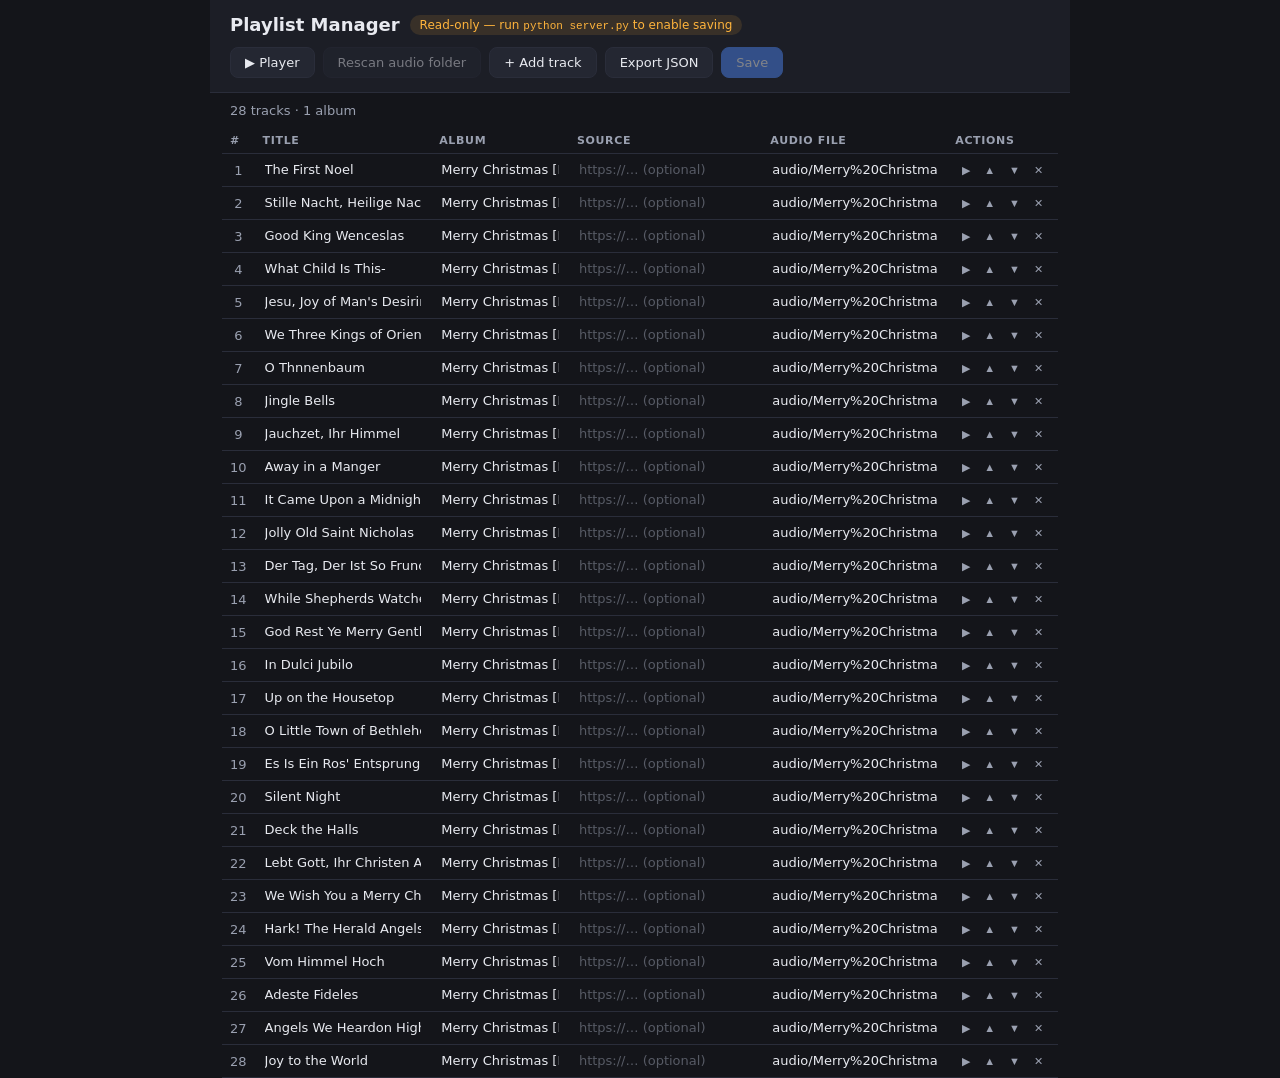
==== manage.html @ 62bfe0bd "Initial commit: web audio player with JSON-driven playlist - Player (index.html/app.js): playlist pl" ====
<!DOCTYPE html>
<html lang="en">
<head>
  <meta charset="UTF-8" />
  <meta name="viewport" content="width=device-width, initial-scale=1.0" />
  <title>Playlist Manager</title>
  <link rel="stylesheet" href="style.css" />
  <link rel="stylesheet" href="manage.css" />
</head>
<body>
  <div class="app">
    <header class="mgr-bar">
      <div class="mgr-title">
        <h1>Playlist Manager</h1>
        <span class="badge" id="dirtyBadge" hidden>Unsaved changes</span>
        <span class="badge ro" id="roBadge" hidden>Read-only &mdash; run <code>python server.py</code> to enable saving</span>
      </div>
      <div class="mgr-actions">
        <a class="btn" href="index.html">&#9654; Player</a>
        <button id="scanBtn" class="btn">Rescan audio folder</button>
        <button id="addBtn" class="btn">+ Add track</button>
        <button id="exportBtn" class="btn">Export JSON</button>
        <button id="saveBtn" class="btn primary" disabled>Save</button>
      </div>
    </header>

    <div class="stats" id="stats"></div>

    <table class="tracks">
      <thead>
        <tr>
          <th class="c-num">#</th>
          <th class="c-title">Title</th>
          <th class="c-album">Album</th>
          <th class="c-source">Source</th>
          <th class="c-file">Audio file</th>
          <th class="c-actions">Actions</th>
        </tr>
      </thead>
      <tbody id="tbody"></tbody>
    </table>

    <div class="empty" id="empty" hidden>No tracks yet &mdash; rescan the audio folder or add one.</div>
    <div class="error" id="error" hidden></div>
    <audio id="preview" preload="auto"></audio>
  </div>

  <script src="manage.js"></script>
</body>
</html>
---- style.css ----
:root {
  --bg: #14151a;
  --panel: #1c1e26;
  --panel-hover: #242732;
  --text: #e8eaf0;
  --text-dim: #9aa0b0;
  --accent: #4f8cff;
  --accent-soft: rgba(79, 140, 255, 0.18);
  --border: #2a2d3a;
}

* { box-sizing: border-box; }

html, body {
  margin: 0;
  height: 100%;
  background: var(--bg);
  color: var(--text);
  font-family: "Segoe UI", system-ui, -apple-system, sans-serif;
}

.app {
  display: flex;
  flex-direction: column;
  height: 100vh;
  max-width: 860px;
  margin: 0 auto;
}

/* ---------- Player bar ---------- */
.player-bar {
  background: var(--panel);
  border-bottom: 1px solid var(--border);
  padding: 14px 20px;
}

.now-playing {
  display: flex;
  align-items: center;
  gap: 12px;
  margin-bottom: 12px;
}

.np-art {
  width: 48px;
  height: 48px;
  flex: 0 0 48px;
  display: flex;
  align-items: center;
  justify-content: center;
  border-radius: 10px;
  background: var(--accent-soft);
  color: var(--accent);
  font-size: 26px;
}

.np-info { min-width: 0; }

.np-title {
  font-weight: 600;
  white-space: nowrap;
  overflow: hidden;
  text-overflow: ellipsis;
}

.np-album {
  color: var(--text-dim);
  font-size: 13px;
  white-space: nowrap;
  overflow: hidden;
  text-overflow: ellipsis;
}

.manage-link {
  margin-left: auto;
  color: var(--text-dim);
  text-decoration: none;
  font-size: 13px;
  padding: 4px 10px;
  border: 1px solid var(--border);
  border-radius: 999px;
}

.manage-link:hover { color: var(--text); border-color: var(--accent); }

.np-source {
  color: var(--text-dim);
  text-decoration: none;
  font-size: 13px;
  padding: 4px 10px;
  border: 1px solid var(--border);
  border-radius: 999px;
}

.np-source:hover { color: var(--text); border-color: var(--accent); }

.controls {
  display: flex;
  align-items: center;
  gap: 16px;
  flex-wrap: wrap;
}

.transport { display: flex; align-items: center; gap: 8px; }

button {
  background: none;
  border: none;
  color: var(--text-dim);
  cursor: pointer;
  padding: 6px;
  border-radius: 50%;
  line-height: 0;
}

button:hover { color: var(--text); background: var(--panel-hover); }

button.play {
  color: #fff;
  background: var(--accent);
  width: 44px;
  height: 44px;
  display: flex;
  align-items: center;
  justify-content: center;
}

button.play:hover { background: #6aa0ff; color: #fff; }

.timeline {
  flex: 1;
  display: flex;
  align-items: center;
  gap: 10px;
  min-width: 220px;
}

.time {
  font-size: 12px;
  color: var(--text-dim);
  font-variant-numeric: tabular-nums;
  width: 38px;
  text-align: center;
}

.volume { display: flex; align-items: center; gap: 6px; }

#muteBtn { line-height: 0; font-size: 16px; }

/* ---------- Range inputs ---------- */
input[type="range"] {
  -webkit-appearance: none;
  appearance: none;
  height: 4px;
  border-radius: 2px;
  background: var(--border);
  outline: none;
  cursor: pointer;
}

input[type="range"]::-webkit-slider-thumb {
  -webkit-appearance: none;
  appearance: none;
  width: 12px;
  height: 12px;
  border-radius: 50%;
  background: var(--accent);
}

input[type="range"]::-moz-range-thumb {
  width: 12px;
  height: 12px;
  border: none;
  border-radius: 50%;
  background: var(--accent);
}

#seek { flex: 1; }
#volume { width: 90px; }

/* ---------- Playlist ---------- */
.playlist {
  flex: 1;
  overflow-y: auto;
  padding: 8px 12px 24px;
}

.track {
  display: flex;
  align-items: center;
  gap: 12px;
  padding: 10px 12px;
  border-radius: 8px;
  cursor: pointer;
  border: 1px solid transparent;
}

.track:hover { background: var(--panel-hover); }

.track.active {
  background: var(--accent-soft);
  border-color: rgba(79, 140, 255, 0.35);
}

.track-num {
  width: 24px;
  flex: 0 0 24px;
  text-align: center;
  color: var(--text-dim);
  font-size: 13px;
  font-variant-numeric: tabular-nums;
}

.track.active .track-num { color: var(--accent); }

.track-body { min-width: 0; flex: 1; }

.track-title {
  font-size: 14px;
  font-weight: 500;
  white-space: nowrap;
  overflow: hidden;
  text-overflow: ellipsis;
}

.track-album {
  font-size: 12px;
  color: var(--text-dim);
  white-space: nowrap;
  overflow: hidden;
  text-overflow: ellipsis;
}

.track-src {
  flex: 0 0 auto;
  color: var(--text-dim);
  text-decoration: none;
  font-size: 15px;
  padding: 4px;
  border-radius: 4px;
}

.track-src:hover { color: var(--accent); }
.track-src[hidden] { display: none; }

.empty {
  text-align: center;
  color: var(--text-dim);
  padding: 40px 0;
}

/* ---------- Error ---------- */
.error {
  margin: 0 12px 24px;
  padding: 12px 16px;
  border-radius: 8px;
  background: rgba(255, 80, 80, 0.12);
  border: 1px solid rgba(255, 80, 80, 0.4);
  color: #ff9c9c;
  font-size: 14px;
}
---- manage.css ----
/* Playlist manager page — reuses variables from style.css */

.mgr-bar {
  display: flex;
  align-items: center;
  justify-content: space-between;
  gap: 12px;
  flex-wrap: wrap;
  padding: 14px 20px;
  background: var(--panel);
  border-bottom: 1px solid var(--border);
}

.mgr-title {
  display: flex;
  align-items: center;
  gap: 10px;
  min-width: 0;
}

.mgr-title h1 {
  margin: 0;
  font-size: 18px;
}

.badge {
  font-size: 12px;
  padding: 3px 10px;
  border-radius: 999px;
  background: var(--accent-soft);
  color: var(--accent);
  white-space: nowrap;
}

.badge.ro {
  background: rgba(255, 180, 60, 0.12);
  color: #ffb43c;
}

.badge code {
  font-family: ui-monospace, Consolas, monospace;
  font-size: 11px;
}

.mgr-actions {
  display: flex;
  gap: 8px;
  flex-wrap: wrap;
}

.btn {
  background: var(--panel-hover);
  border: 1px solid var(--border);
  color: var(--text);
  font-size: 13px;
  font-family: inherit;
  padding: 7px 14px;
  border-radius: 8px;
  cursor: pointer;
  text-decoration: none;
  display: inline-flex;
  align-items: center;
}

.btn:hover { border-color: var(--accent); }
.btn:disabled { opacity: 0.45; cursor: default; }
.btn:disabled:hover { border-color: var(--border); }

.btn.primary {
  background: var(--accent);
  border-color: var(--accent);
  color: #fff;
}

.btn.primary:hover { background: #6aa0ff; }

.stats {
  padding: 10px 20px 0;
  color: var(--text-dim);
  font-size: 13px;
}

/* ---------- Table ---------- */

table.tracks {
  width: calc(100% - 24px);
  border-collapse: collapse;
  margin: 10px 12px;
}

.tracks th {
  text-align: left;
  font-size: 11px;
  text-transform: uppercase;
  letter-spacing: 0.06em;
  color: var(--text-dim);
  padding: 6px 8px;
  border-bottom: 1px solid var(--border);
}

.tracks td {
  padding: 4px 8px;
  border-bottom: 1px solid var(--border);
  font-size: 13px;
  vertical-align: middle;
}

.tracks tr.previewing {
  background: var(--accent-soft);
}

.c-num {
  width: 36px;
  color: var(--text-dim);
  text-align: center;
  font-variant-numeric: tabular-nums;
}

.c-title { width: 22%; }
.c-album { width: 17%; }
.c-source { width: 24%; }
.c-file { width: 23%; }
.c-actions { width: 108px; white-space: nowrap; }

.tracks input {
  width: 100%;
  background: transparent;
  border: none;
  border-bottom: 1px solid transparent;
  border-radius: 0;
  color: var(--text);
  font-size: 13px;
  font-family: inherit;
  padding: 4px 2px;
}

.tracks input:focus {
  outline: none;
  border-bottom-color: var(--accent);
  background: rgba(255, 255, 255, 0.03);
}

.tracks input::placeholder {
  color: var(--text-dim);
  opacity: 0.5;
}

.c-actions button {
  padding: 3px 7px;
  border-radius: 6px;
  font-size: 11px;
  line-height: 1;
}

.c-actions button.danger:hover {
  color: #ff6b6b;
  background: rgba(255, 80, 80, 0.12);
}
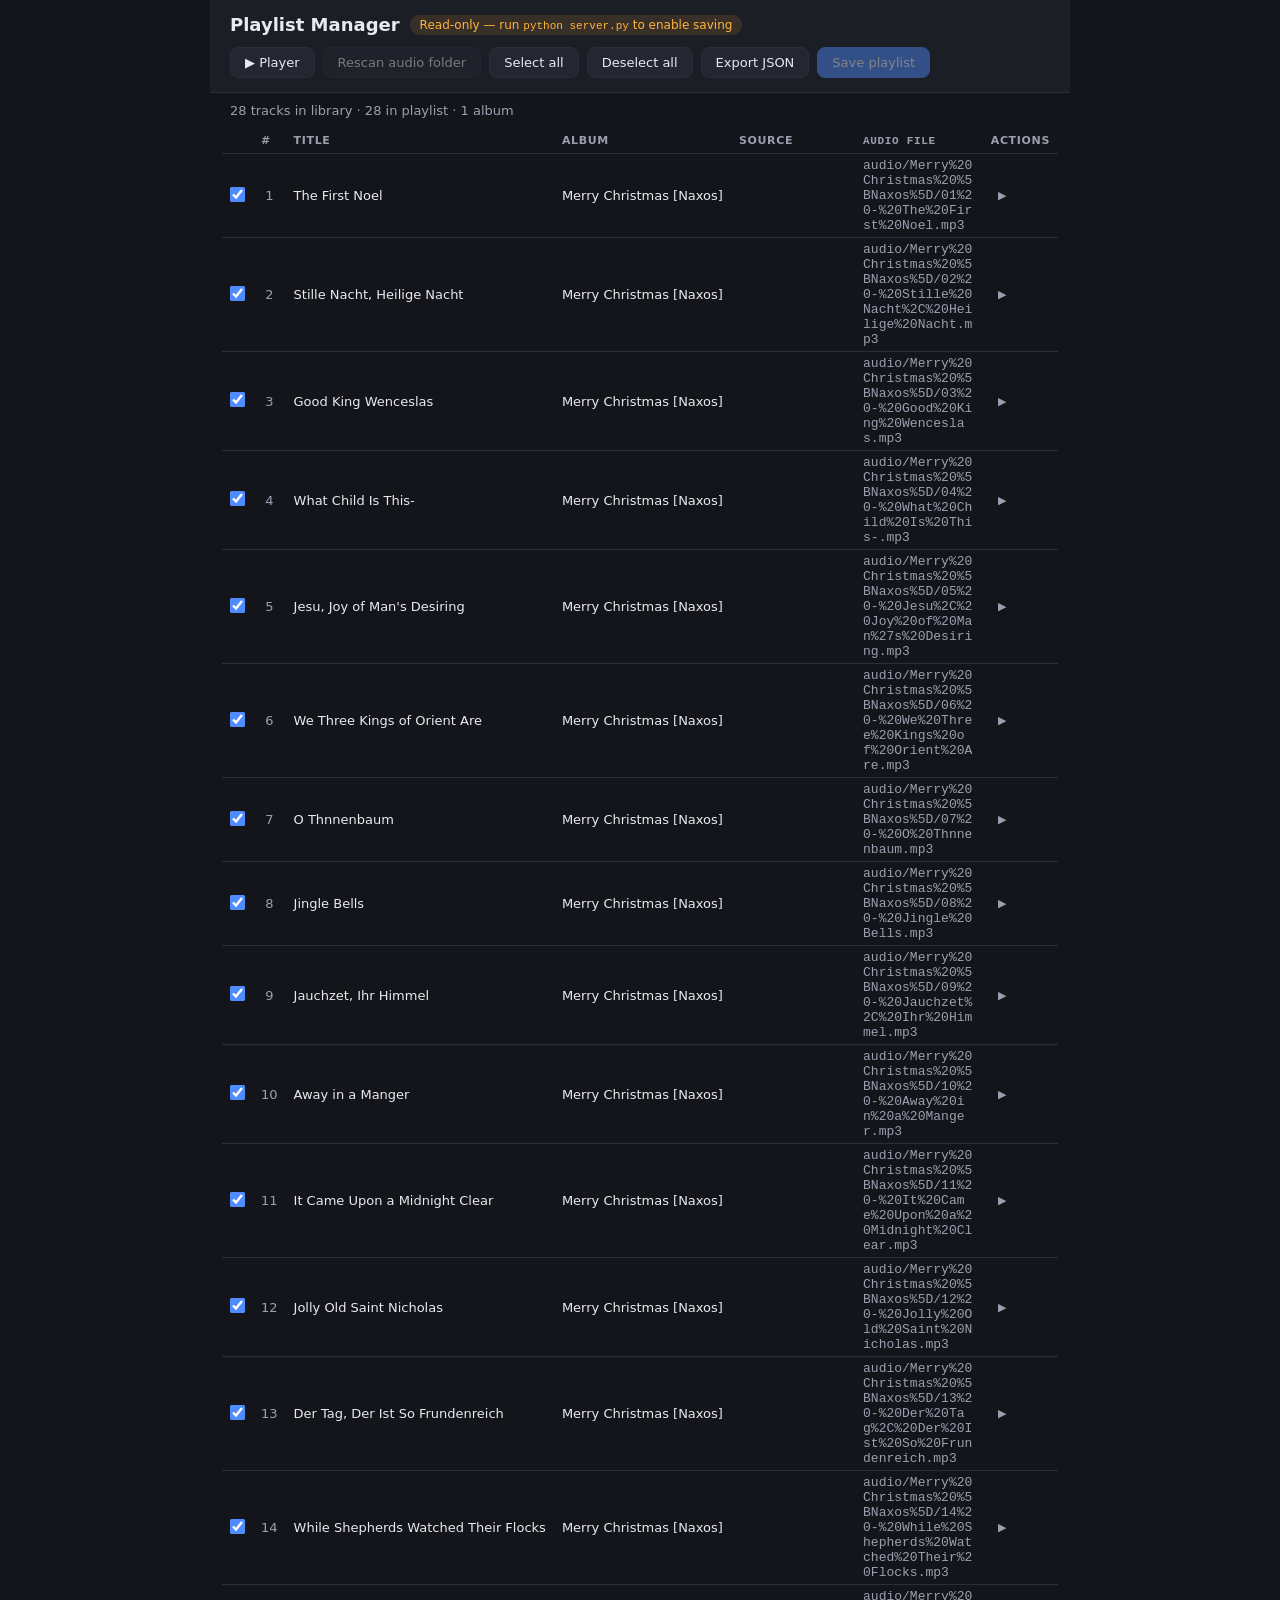
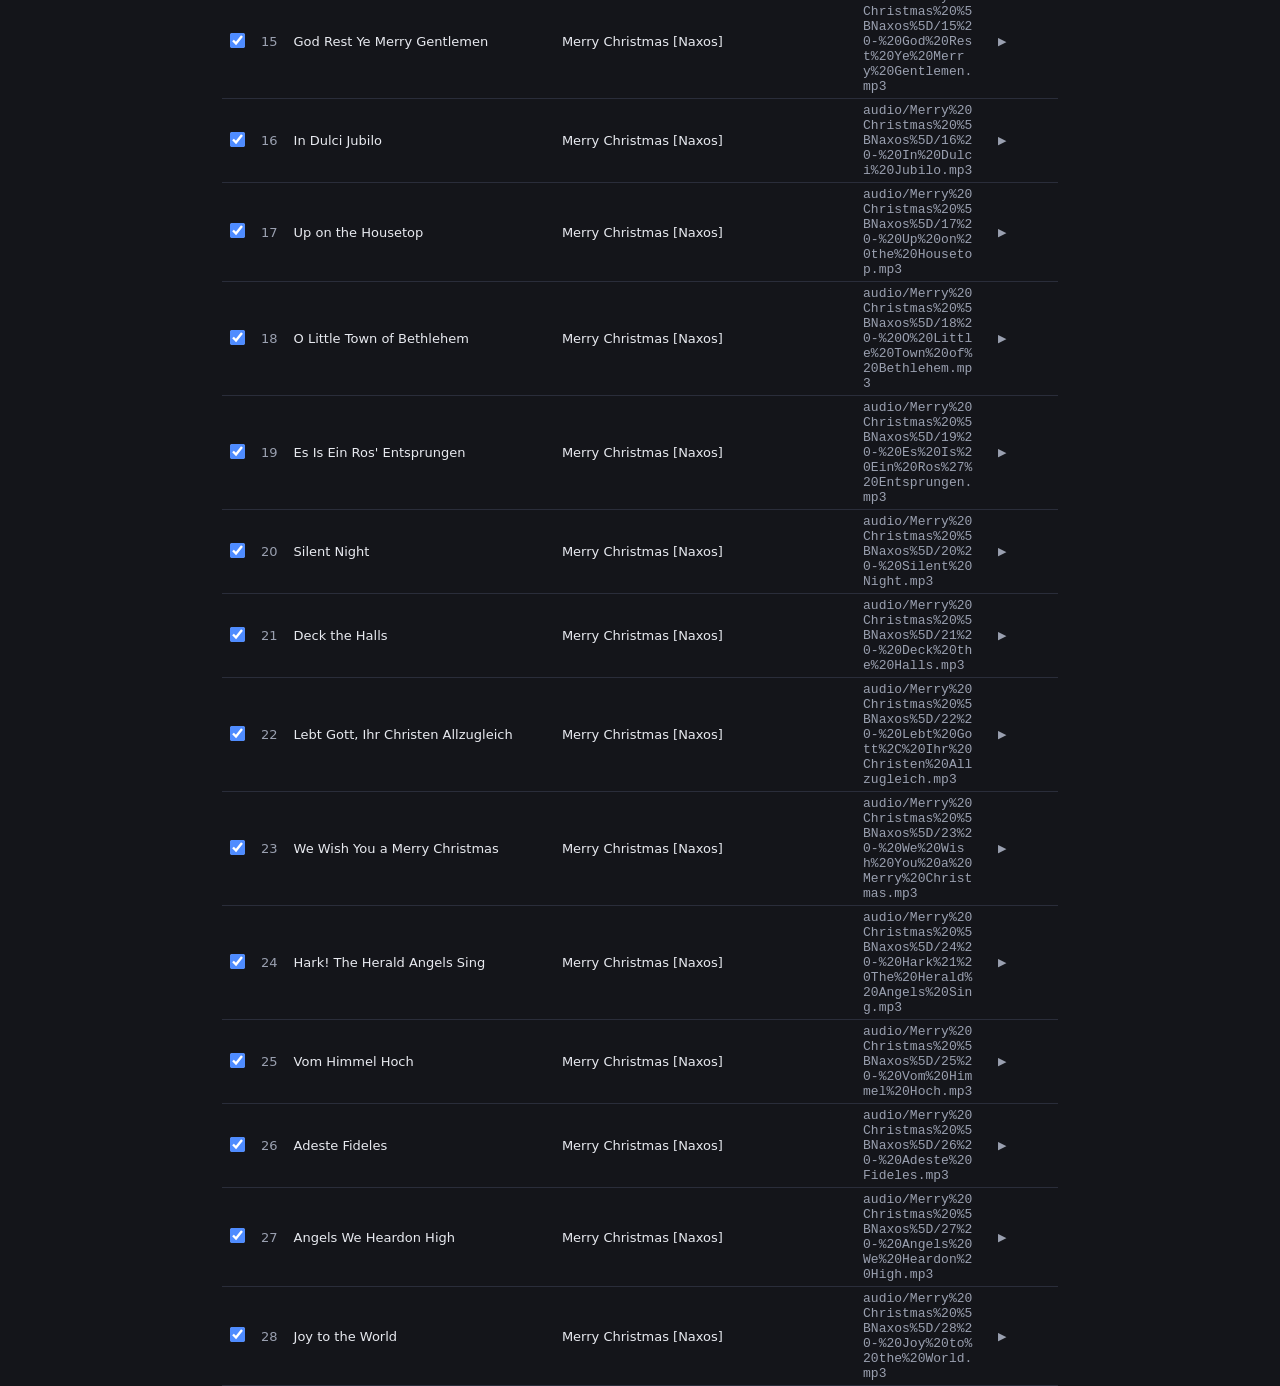
==== commit 2483d882: "webPod tab title, library-driven manager, shuffle/repeat - Player tab title is now "webPod", and "we" ====
--- a/manage.html
+++ b/manage.html
@@ -18,9 +18,10 @@
       <div class="mgr-actions">
         <a class="btn" href="index.html">&#9654; Player</a>
         <button id="scanBtn" class="btn">Rescan audio folder</button>
-        <button id="addBtn" class="btn">+ Add track</button>
+        <button id="selectAllBtn" class="btn">Select all</button>
+        <button id="deselectAllBtn" class="btn">Deselect all</button>
         <button id="exportBtn" class="btn">Export JSON</button>
-        <button id="saveBtn" class="btn primary" disabled>Save</button>
+        <button id="saveBtn" class="btn primary" disabled>Save playlist</button>
       </div>
     </header>
 
@@ -29,6 +30,7 @@
     <table class="tracks">
       <thead>
         <tr>
+          <th class="c-check" title="Included in playlist"></th>
           <th class="c-num">#</th>
           <th class="c-title">Title</th>
           <th class="c-album">Album</th>
@@ -40,7 +42,7 @@
       <tbody id="tbody"></tbody>
     </table>
 
-    <div class="empty" id="empty" hidden>No tracks yet &mdash; rescan the audio folder or add one.</div>
+    <div class="empty" id="empty" hidden>No tracks in the library &mdash; rescan the audio folder.</div>
     <div class="error" id="error" hidden></div>
     <audio id="preview" preload="auto"></audio>
   </div>
--- a/style.css
+++ b/style.css
@@ -1,4 +1,5 @@
 :root {
+  /* "midnight" — default theme */
   --bg: #14151a;
   --panel: #1c1e26;
   --panel-hover: #242732;
@@ -6,7 +7,54 @@
   --text-dim: #9aa0b0;
   --accent: #4f8cff;
   --accent-soft: rgba(79, 140, 255, 0.18);
+  --accent-hover: #6aa0ff;
+  --accent-border: rgba(79, 140, 255, 0.35);
   --border: #2a2d3a;
+  --error-bg: rgba(255, 80, 80, 0.12);
+  --error-border: rgba(255, 80, 80, 0.4);
+  --error-text: #ff9c9c;
+}
+
+[data-theme="light"] {
+  --bg: #f2f3f7;
+  --panel: #ffffff;
+  --panel-hover: #e9ebf2;
+  --text: #1d2029;
+  --text-dim: #667085;
+  --accent: #2563eb;
+  --accent-soft: rgba(37, 99, 235, 0.1);
+  --accent-hover: #1d4fd8;
+  --accent-border: rgba(37, 99, 235, 0.3);
+  --border: #dfe2ea;
+  --error-bg: rgba(220, 38, 38, 0.08);
+  --error-border: rgba(220, 38, 38, 0.35);
+  --error-text: #c2303f;
+}
+
+[data-theme="forest"] {
+  --bg: #10150f;
+  --panel: #181f16;
+  --panel-hover: #212b1e;
+  --text: #e7ece3;
+  --text-dim: #94a28c;
+  --accent: #40c47c;
+  --accent-soft: rgba(64, 196, 124, 0.16);
+  --accent-hover: #63d696;
+  --accent-border: rgba(64, 196, 124, 0.35);
+  --border: #293226;
+}
+
+[data-theme="sunset"] {
+  --bg: #17131a;
+  --panel: #201a24;
+  --panel-hover: #2a2230;
+  --text: #f0eaef;
+  --text-dim: #a99bad;
+  --accent: #ef7a50;
+  --accent-soft: rgba(239, 122, 80, 0.16);
+  --accent-hover: #f59670;
+  --accent-border: rgba(239, 122, 80, 0.35);
+  --border: #322a38;
 }
 
 * { box-sizing: border-box; }
@@ -125,7 +173,13 @@
   justify-content: center;
 }
 
-button.play:hover { background: #6aa0ff; color: #fff; }
+button.play:hover { background: var(--accent-hover); color: #fff; }
+
+/* shuffle / repeat mode toggles */
+.mode-btn.on { color: var(--accent); }
+.mode-btn.on:hover { color: var(--accent-hover); }
+.mode-btn .rep-1 { display: none; }
+.mode-btn.one .rep-1 { display: inline; }
 
 .timeline {
   flex: 1;
@@ -199,7 +253,7 @@
 
 .track.active {
   background: var(--accent-soft);
-  border-color: rgba(79, 140, 255, 0.35);
+  border-color: var(--accent-border);
 }
 
 .track-num {
@@ -254,8 +308,58 @@
   margin: 0 12px 24px;
   padding: 12px 16px;
   border-radius: 8px;
-  background: rgba(255, 80, 80, 0.12);
-  border: 1px solid rgba(255, 80, 80, 0.4);
-  color: #ff9c9c;
+  background: var(--error-bg);
+  border: 1px solid var(--error-border);
+  color: var(--error-text);
   font-size: 14px;
 }
+
+/* ---------- Theme picker ---------- */
+.theme-picker {
+  position: relative;
+}
+
+.theme-menu[hidden] { display: none; }
+
+.theme-menu {
+  position: absolute;
+  top: calc(100% + 8px);
+  right: 0;
+  z-index: 10;
+  min-width: 150px;
+  display: flex;
+  flex-direction: column;
+  gap: 2px;
+  padding: 6px;
+  background: var(--panel);
+  border: 1px solid var(--border);
+  border-radius: 10px;
+  box-shadow: 0 8px 24px rgba(0, 0, 0, 0.25);
+}
+
+.theme-option {
+  display: flex;
+  align-items: center;
+  gap: 8px;
+  width: 100%;
+  padding: 6px 10px;
+  border-radius: 6px;
+  font-size: 13px;
+  text-align: left;
+}
+
+.theme-option.active { background: var(--accent-soft); }
+
+.theme-swatch {
+  width: 14px;
+  height: 14px;
+  flex: 0 0 14px;
+  border-radius: 50%;
+  border: 1px solid var(--border);
+}
+
+.theme-check {
+  margin-left: auto;
+  color: var(--accent);
+  font-size: 12px;
+}
--- a/manage.css
+++ b/manage.css
@@ -109,6 +109,19 @@
   background: var(--accent-soft);
 }
 
+.c-check {
+  width: 28px;
+  text-align: center;
+}
+
+.c-check input[type="checkbox"] {
+  width: 15px;
+  height: 15px;
+  margin: 0;
+  accent-color: var(--accent);
+  cursor: pointer;
+}
+
 .c-num {
   width: 36px;
   color: var(--text-dim);
@@ -116,33 +129,32 @@
   font-variant-numeric: tabular-nums;
 }
 
-.c-title { width: 22%; }
-.c-album { width: 17%; }
-.c-source { width: 24%; }
-.c-file { width: 23%; }
-.c-actions { width: 108px; white-space: nowrap; }
+.c-title { width: 18%; }
+.c-album { width: 16%; }
+.c-source { width: 22%; }
+.c-file { width: 28%; }
+.c-actions { width: 52px; white-space: nowrap; }
 
-.tracks input {
-  width: 100%;
-  background: transparent;
-  border: none;
-  border-bottom: 1px solid transparent;
-  border-radius: 0;
-  color: var(--text);
-  font-size: 13px;
-  font-family: inherit;
-  padding: 4px 2px;
+.c-title, .c-album, .c-source {
+  overflow: hidden;
+  text-overflow: ellipsis;
+  white-space: nowrap;
 }
 
-.tracks input:focus {
-  outline: none;
-  border-bottom-color: var(--accent);
-  background: rgba(255, 255, 255, 0.03);
+.c-source a {
+  color: var(--accent);
+  text-decoration: none;
+  word-break: break-all;
+  white-space: normal;
 }
 
-.tracks input::placeholder {
+.c-source a:hover { text-decoration: underline; }
+
+.c-file {
+  font-family: ui-monospace, Consolas, monospace;
+  font-size: 11px;
   color: var(--text-dim);
-  opacity: 0.5;
+  word-break: break-all;
 }
 
 .c-actions button {
@@ -151,8 +163,3 @@
   font-size: 11px;
   line-height: 1;
 }
-
-.c-actions button.danger:hover {
-  color: #ff6b6b;
-  background: rgba(255, 80, 80, 0.12);
-}
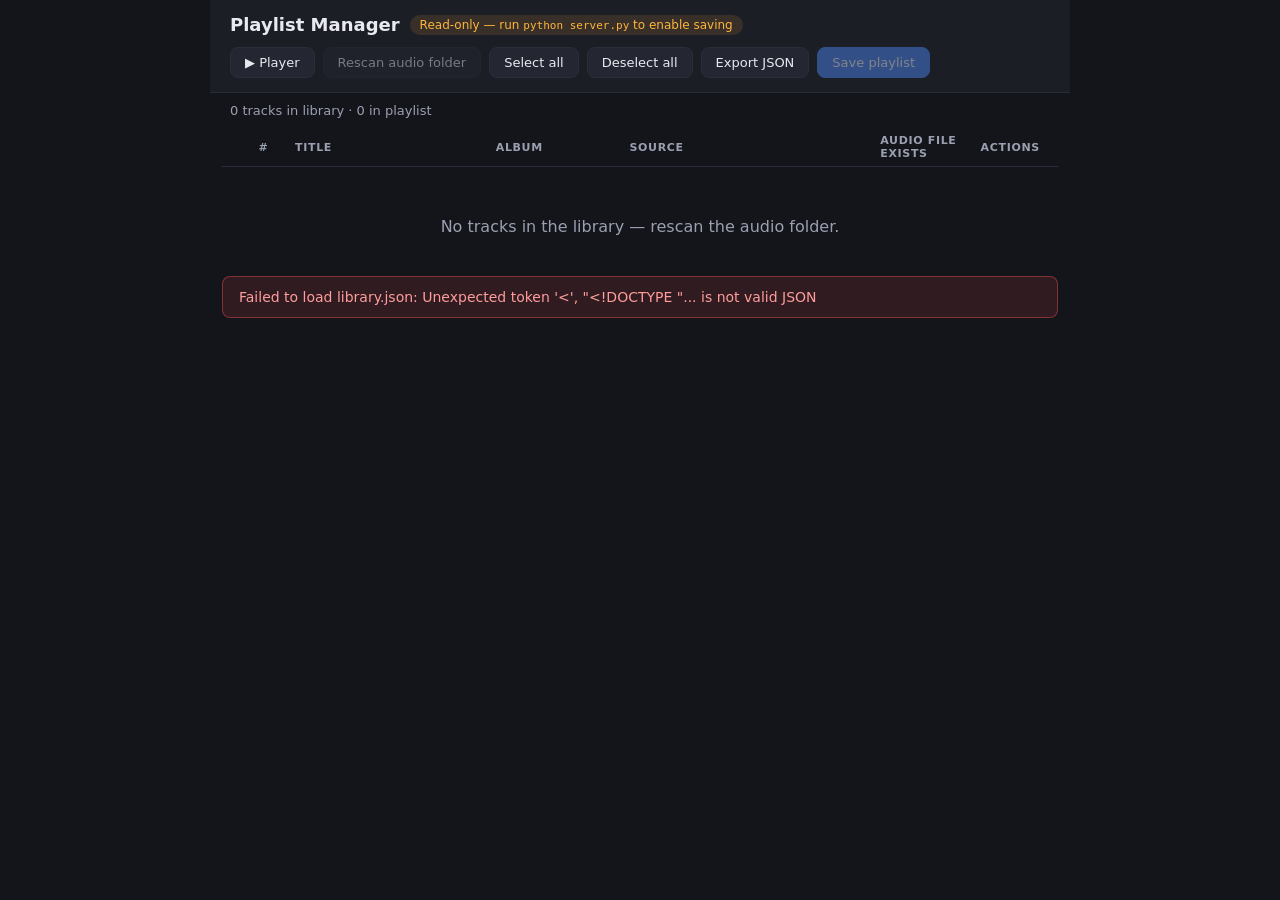
==== commit f055b2f2: "Manager: show whether each audio file exists - 'Audio file' column becomes 'Audio file exists' with " ====
--- a/manage.html
+++ b/manage.html
@@ -35,7 +35,7 @@
           <th class="c-title">Title</th>
           <th class="c-album">Album</th>
           <th class="c-source">Source</th>
-          <th class="c-file">Audio file</th>
+          <th class="c-file">Audio file exists</th>
           <th class="c-actions">Actions</th>
         </tr>
       </thead>
--- a/manage.css
+++ b/manage.css
@@ -129,11 +129,11 @@
   font-variant-numeric: tabular-nums;
 }
 
-.c-title { width: 18%; }
+.c-title { width: 24%; }
 .c-album { width: 16%; }
-.c-source { width: 22%; }
-.c-file { width: 28%; }
-.c-actions { width: 52px; white-space: nowrap; }
+.c-source { width: 30%; }
+.c-file { width: 12%; }
+.c-actions { width: 84px; white-space: nowrap; }
 
 .c-title, .c-album, .c-source {
   overflow: hidden;
@@ -151,11 +151,10 @@
 .c-source a:hover { text-decoration: underline; }
 
 .c-file {
-  font-family: ui-monospace, Consolas, monospace;
-  font-size: 11px;
   color: var(--text-dim);
-  word-break: break-all;
 }
+
+.c-file.missing { color: var(--error-text); }
 
 .c-actions button {
   padding: 3px 7px;
@@ -163,3 +162,8 @@
   font-size: 11px;
   line-height: 1;
 }
+
+.c-actions button.danger:hover {
+  color: #ff6b6b;
+  background: rgba(255, 80, 80, 0.12);
+}
